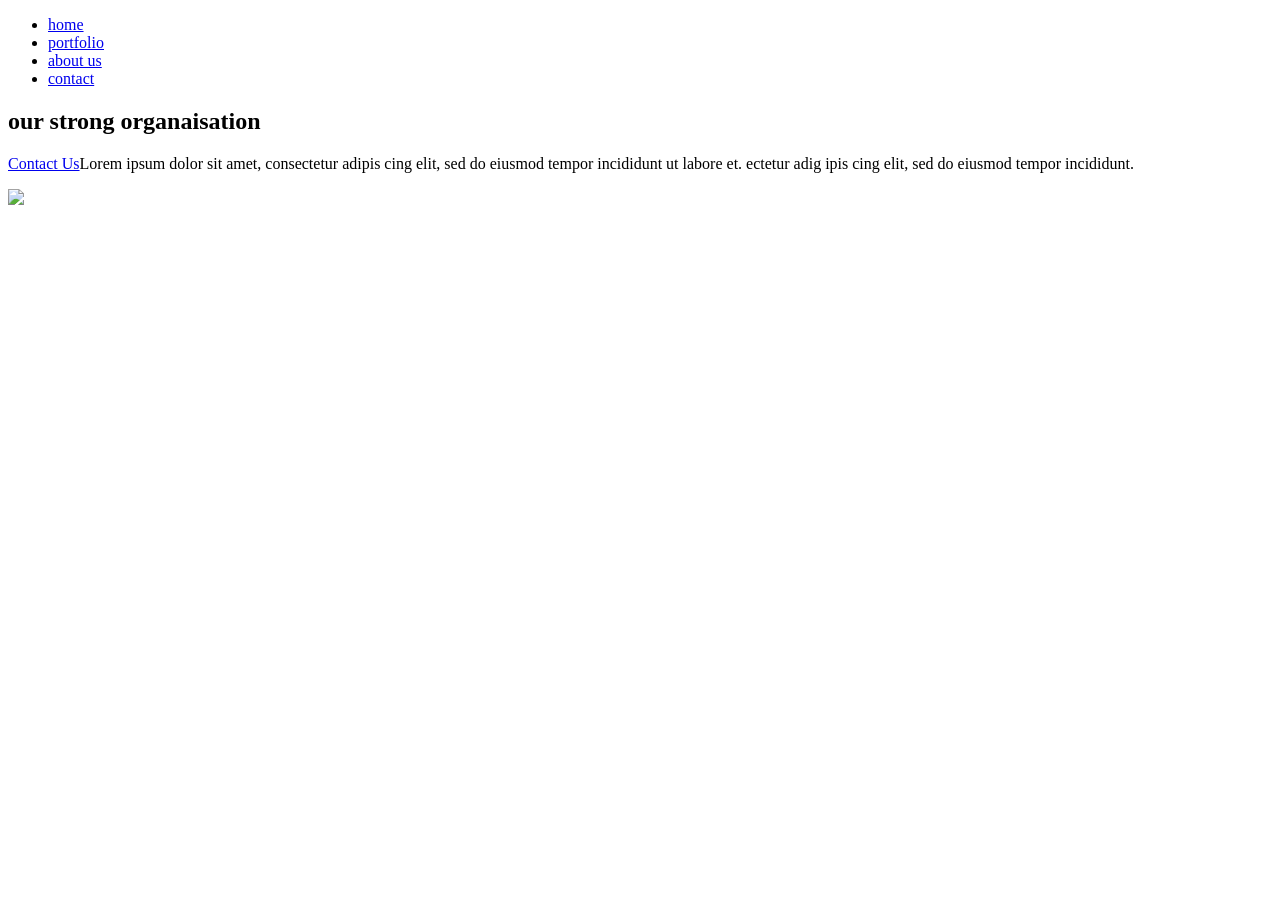
==== index.html @ 2cca42a9 "Create project" ====
<!DOCTYPE html>
<html lang="en">
<head>
    <meta charset="UTF-8">
    <meta http-equiv="X-UA-Compatible" content="IE=edge">
    <meta name="viewport" content="width=device-width, initial-scale=1.0">
    <title>Макет Agency</title>
    <link rel="stylesheet" href="../Agency/style/style.css">
    <link href="https://fonts.googleapis.com/css2?family=Open+Sans:ital,wght@0,300;0,400;0,500;0,600;0,700;0,800;1,300;1,400;1,500;1,600;1,700;1,800&display=swap" rel="stylesheet">
    <link rel="preconnect" href="https://fonts.googleapis.com">
    <link rel="preconnect" href="https://fonts.gstatic.com" crossorigin>
</head>
<body class="page page-header-gray">
    <div class="page-header"> 
        <header class="header">
            <nav class="header-navig">
                <ul class="menu header-menu">
                    <li class="menu-item"><a class="menu-link" href="#">home</a></li>
                    <li class="menu-item"><a class="menu-link" href="#portfolio">portfolio</a></li>
                    <li class="menu-item"><a class="menu-link" href="#about-us">about us</a></li>
                    <li class="menu-item"><a class="menu-link" href="#contact">contact</a></li>
                </ul>
            </nav>
        </header>
    </div>
    <main class="page-intro">
        <div class="page-intro">
            <section class="intro-content section">
                <div class="page-content">
                    <h1 class="intro-heading">our strong organaisation</h1>
                    <p class="intro-text"><a class="action-button button-red intro-link" href="https://learn.innopolis.university/Students">Contact Us</a>Lorem ipsum dolor sit amet, consectetur adipis cing elit, sed do eiusmod tempor incididunt  ut labore et. ectetur adig ipis cing elit, sed do eiusmod tempor incididunt.</p>
                    <a class="">
                        <img class="intro-img" src="../Agency/img/square-red-white.jpg">
                </div>
            </section>
        </div>
    </main>
</body>
</html>
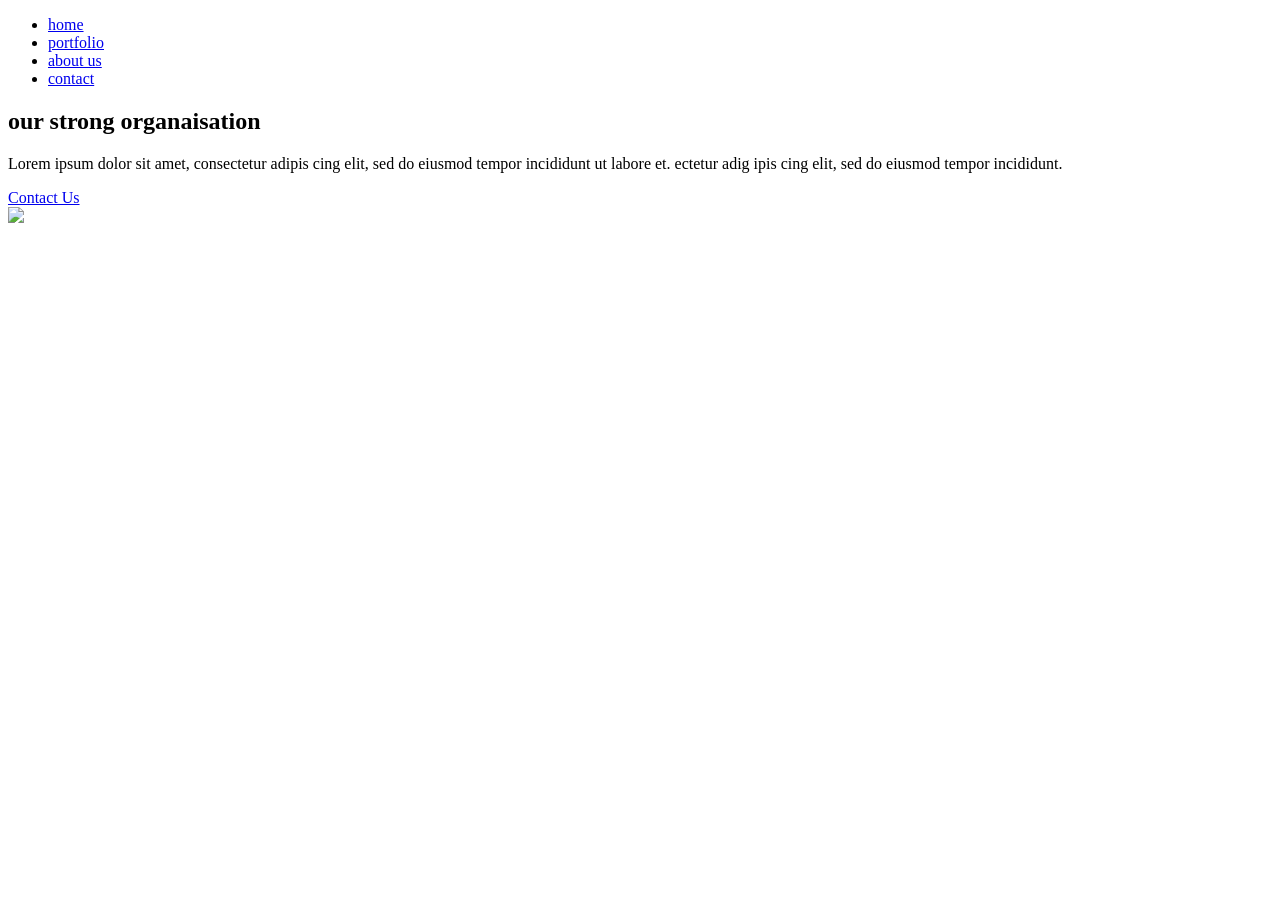
==== commit 21e177cd: "Add files via upload" ====
--- a/index.html
+++ b/index.html
@@ -1,39 +1,41 @@
-<!DOCTYPE html>
-<html lang="en">
-<head>
-    <meta charset="UTF-8">
-    <meta http-equiv="X-UA-Compatible" content="IE=edge">
-    <meta name="viewport" content="width=device-width, initial-scale=1.0">
-    <title>Макет Agency</title>
-    <link rel="stylesheet" href="../Agency/style/style.css">
-    <link href="https://fonts.googleapis.com/css2?family=Open+Sans:ital,wght@0,300;0,400;0,500;0,600;0,700;0,800;1,300;1,400;1,500;1,600;1,700;1,800&display=swap" rel="stylesheet">
-    <link rel="preconnect" href="https://fonts.googleapis.com">
-    <link rel="preconnect" href="https://fonts.gstatic.com" crossorigin>
-</head>
-<body class="page page-header-gray">
-    <div class="page-header"> 
-        <header class="header">
-            <nav class="header-navig">
-                <ul class="menu header-menu">
-                    <li class="menu-item"><a class="menu-link" href="#">home</a></li>
-                    <li class="menu-item"><a class="menu-link" href="#portfolio">portfolio</a></li>
-                    <li class="menu-item"><a class="menu-link" href="#about-us">about us</a></li>
-                    <li class="menu-item"><a class="menu-link" href="#contact">contact</a></li>
-                </ul>
-            </nav>
-        </header>
-    </div>
-    <main class="page-intro">
-        <div class="page-intro">
-            <section class="intro-content section">
-                <div class="page-content">
-                    <h1 class="intro-heading">our strong organaisation</h1>
-                    <p class="intro-text"><a class="action-button button-red intro-link" href="https://learn.innopolis.university/Students">Contact Us</a>Lorem ipsum dolor sit amet, consectetur adipis cing elit, sed do eiusmod tempor incididunt  ut labore et. ectetur adig ipis cing elit, sed do eiusmod tempor incididunt.</p>
-                    <a class="">
-                        <img class="intro-img" src="../Agency/img/square-red-white.jpg">
-                </div>
-            </section>
-        </div>
-    </main>
-</body>
+<!DOCTYPE html>
+<html lang="en">
+<head>
+    <meta charset="UTF-8">
+    <meta http-equiv="X-UA-Compatible" content="IE=edge">
+    <meta name="viewport" content="width=device-width, initial-scale=1.0">
+    <title>Макет Agency</title>
+    <link rel="stylesheet" href="../Agency/style/style.css">
+    <link href="https://fonts.googleapis.com/css2?family=Open+Sans:ital,wght@0,300;0,400;0,500;0,600;0,700;0,800;1,300;1,400;1,500;1,600;1,700;1,800&display=swap" rel="stylesheet">
+    <link rel="preconnect" href="https://fonts.googleapis.com">
+    <link rel="preconnect" href="https://fonts.gstatic.com" crossorigin>
+</head>
+<body class="page page-header-gray">
+    <div class="page-header"> 
+        <header class="header">
+            <nav class="header-navig">
+                <ul class="menu header-menu">
+                    <li class="menu-item"><a class="menu-link" href="#">home</a></li>
+                    <li class="menu-item"><a class="menu-link" href="#portfolio">portfolio</a></li>
+                    <li class="menu-item"><a class="menu-link" href="#about-us">about us</a></li>
+                    <li class="menu-item"><a class="menu-link" href="#contact">contact</a></li>
+                </ul>
+            </nav>
+        </header>
+    </div>
+    <main class="page-content">
+        <div class="page-intro">
+            <section class="intro-content section">
+                <div class="page-content">
+                    <h1 class="intro-heading">our strong organaisation</h1>
+                    <p class="intro-text">Lorem ipsum dolor sit amet, consectetur adipis cing elit, sed do eiusmod tempor incididunt  ut labore et. ectetur adig ipis cing elit, sed do eiusmod tempor incididunt.</p>
+                    <a class="action-button button-red" href="https://learn.innopolis.university/Students">Contact Us</a>
+                </div>
+
+                        <img class="intro-img" src="../Agency/img/square-red-white.png">
+
+            </section>
+        </div>
+    </main>
+</body>
 </html>
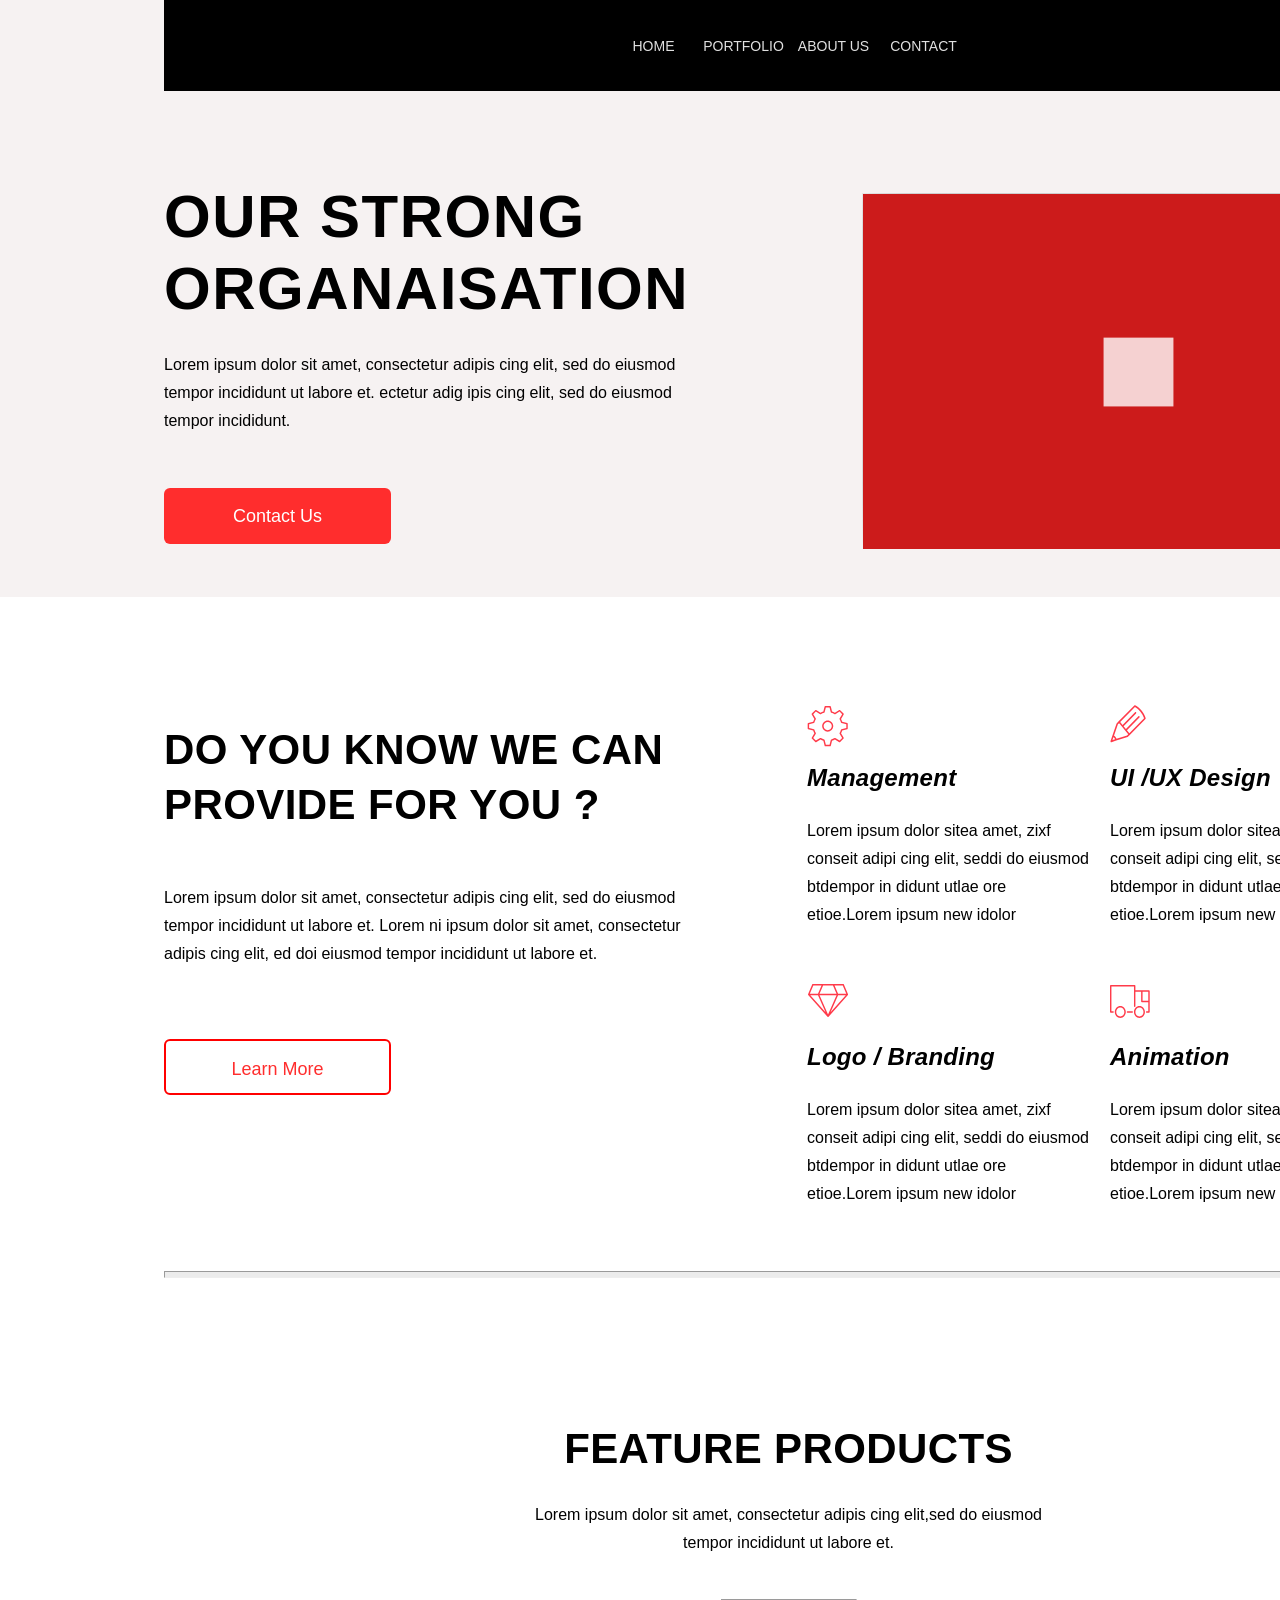
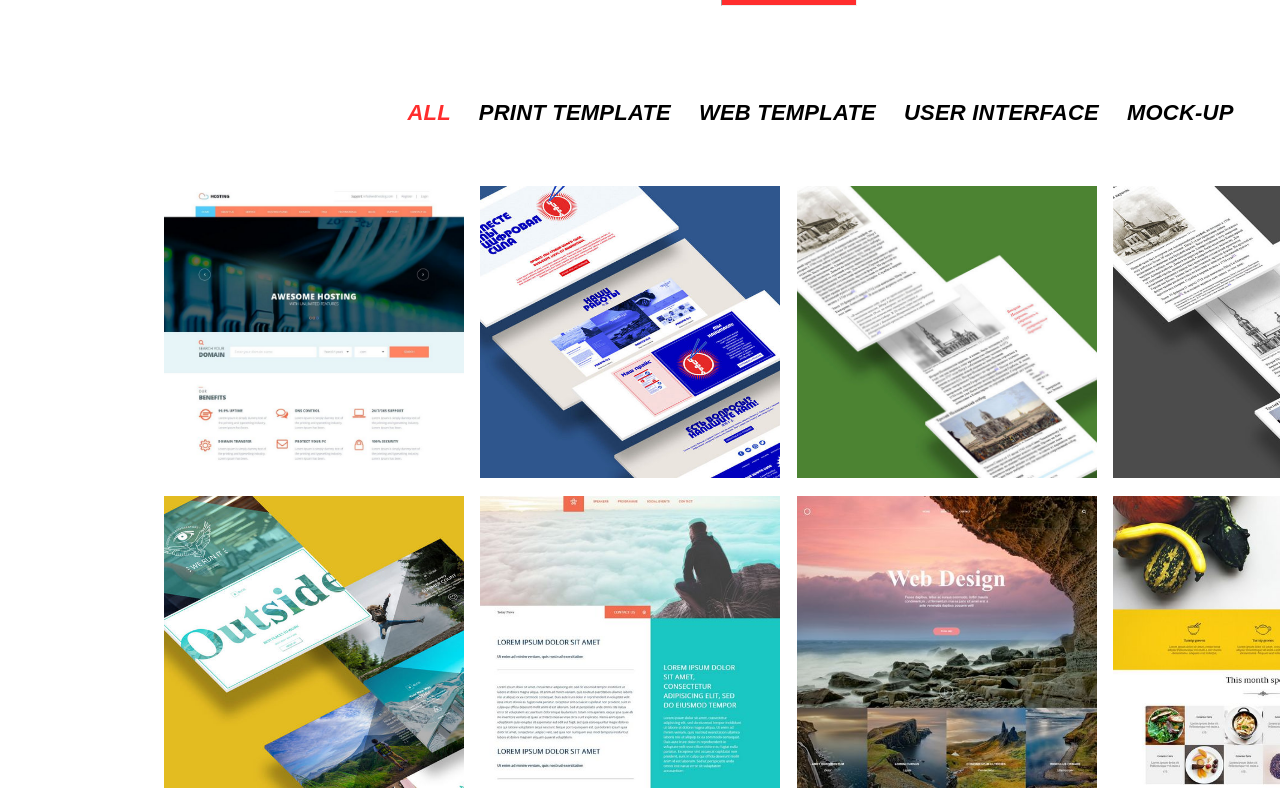
==== commit 48285bdd: "Agency: ДЗ 4" ====
--- a/index.html
+++ b/index.html
@@ -1,41 +1,106 @@
 <!DOCTYPE html>
-<html lang="en">
+<html lang="ru">
 <head>
     <meta charset="UTF-8">
     <meta http-equiv="X-UA-Compatible" content="IE=edge">
     <meta name="viewport" content="width=device-width, initial-scale=1.0">
     <title>Макет Agency</title>
-    <link rel="stylesheet" href="../Agency/style/style.css">
+    <link rel="stylesheet" href="./style/style.css">
     <link href="https://fonts.googleapis.com/css2?family=Open+Sans:ital,wght@0,300;0,400;0,500;0,600;0,700;0,800;1,300;1,400;1,500;1,600;1,700;1,800&display=swap" rel="stylesheet">
     <link rel="preconnect" href="https://fonts.googleapis.com">
     <link rel="preconnect" href="https://fonts.gstatic.com" crossorigin>
 </head>
-<body class="page page-header-gray">
-    <div class="page-header"> 
+<body class="page">
+    <div class="page__header page__header-gray"> 
         <header class="header">
-            <nav class="header-navig">
-                <ul class="menu header-menu">
-                    <li class="menu-item"><a class="menu-link" href="#">home</a></li>
-                    <li class="menu-item"><a class="menu-link" href="#portfolio">portfolio</a></li>
-                    <li class="menu-item"><a class="menu-link" href="#about-us">about us</a></li>
-                    <li class="menu-item"><a class="menu-link" href="#contact">contact</a></li>
+            <nav class="header__navig">
+                <ul class="menu">
+                    <li class="menu__item"><a class="menu__link" href="#">home</a></li>
+                    <li class="menu__item"><a class="menu__link" href="#portfolio">portfolio</a></li>
+                    <li class="menu__item"><a class="menu__link" href="#about-us">about us</a></li>
+                    <li class="menu__item"><a class="menu__link" href="#contact">contact</a></li>
                 </ul>
             </nav>
         </header>
     </div>
     <main class="page-content">
-        <div class="page-intro">
-            <section class="intro-content section">
+        <div class="page-intro page__header-gray">
+            <section class="page-intro__content section">
                 <div class="page-content">
-                    <h1 class="intro-heading">our strong organaisation</h1>
-                    <p class="intro-text">Lorem ipsum dolor sit amet, consectetur adipis cing elit, sed do eiusmod tempor incididunt  ut labore et. ectetur adig ipis cing elit, sed do eiusmod tempor incididunt.</p>
-                    <a class="action-button button-red" href="https://learn.innopolis.university/Students">Contact Us</a>
+                    <h1 class="page-intro__heading">our strong organaisation</h1>
+                    <p class="page-intro__text">Lorem ipsum dolor sit amet, consectetur adipis cing elit, sed do eiusmod tempor incididunt  ut
+                         labore et. ectetur adig ipis cing elit, sed do eiusmod tempor incididunt.</p>
+                    <a class="action-button action-button__red" href="https://learn.innopolis.university/Students">Contact Us</a>
                 </div>
-
-                        <img class="intro-img" src="../Agency/img/square-red-white.png">
-
+                <img class="page-intro__img" src="./img/square-red-white.png" alt="Квадрат в квадрате">
             </section>
         </div>
+        <section class="section services">
+            <div class="services__header">
+                <h2 class="services__heading section-heading">do you know we can provide for you ?</h2>
+                <p class="services__text">Lorem ipsum dolor sit amet, consectetur adipis cing elit, sed do eiusmod tempor incididunt ut 
+                labore et. Lorem ni ipsum dolor sit amet, consectetur adipis cing elit, ed doi eiusmod tempor incididunt ut labore et.</p>
+                <a class="action-button action-button__white" href="https://ya.ru" target="_blank">Learn More</a>
+            </div>
+            <div class="services__blocks">
+                <section class="service">
+                    <h3 class="service__heading service__heading_manage">Management</h3>
+                    <p class="service__text">Lorem ipsum dolor sitea amet, zixf conseit  adipi cing elit, seddi do eiusmod btdempor in 
+                        didunt utlae ore etioe.Lorem ipsum new idolor</p>
+                    </section>
+                <section class="service">
+                    <h3 class="service__heading service__heading_ui">UI /UX Design</h3>
+                    <p class="service__text">Lorem ipsum dolor sitea amet, zixf conseit  adipi cing elit, seddi do eiusmod btdempor in 
+                        didunt utlae ore etioe.Lorem ipsum new idolor</p>
+                </section>
+                <section class="service">
+                    <h3 class="service__heading service__heading_logo">Logo / Branding</h3>
+                    <p class="service__text">Lorem ipsum dolor sitea amet, zixf conseit  adipi cing elit, seddi do eiusmod btdempor in 
+                        didunt utlae ore etioe.Lorem ipsum new idolor</p>
+                </section>
+                <section class="service">
+                    <h3 class="service__heading service__heading_anim">Animation</h3>
+                    <p class="service__text">Lorem ipsum dolor sitea amet, zixf conseit  adipi cing elit, seddi do eiusmod btdempor in 
+                        didunt utlae ore etioe.Lorem ipsum new idolor</p>
+                </section>
+            </div>
+            <hr class="services__footer_line">
+        </section>
+        <section class="feature section">
+            <div class="feature__header">
+                <h2 class="feature__heading section-heading">feature products</h2>
+                <p class="feature__text">Lorem ipsum dolor sit amet, consectetur adipis cing elit,sed do eiusmod tempor
+                     incididunt ut labore et.</p>
+                <hr class="header__line feature__line">
+            </div>
+            <ul class="products__filter">
+                <li class="products__item">
+                    <a class="products__link products__link_active">all</a>
+                </li>
+                <li class="products__item">
+                    <a class="products__link">print template</a>
+                </li>
+                <li class="products__item">
+                    <a class="products__link">web template</a>
+                </li>
+                <li class="products__item">
+                    <a class="products__link">user interface</a>
+                </li>
+                <li class="products__item">
+                    <a class="products__link">mock-up</a>
+                </li>
+            </ul>
+            <div class="products">
+                <img class="product" src="./img/work-1.jpg" alt="Макет 1">
+                <img class="product" src="./img/work-2.jpg" alt="Макет 2">
+                <img class="product" src="./img/work-3.jpg" alt="Макет 3">
+                <img class="product" src="./img/work-4.jpg" alt="Макет 4">
+                <img class="product" src="./img/work-5.jpg" alt="Макет 5">
+                <img class="product" src="./img/work-6.jpg" alt="Макет 6">
+                <img class="product" src="./img/work-7.jpg" alt="Макет 7">
+                <img class="product" src="./img/work-8.jpg" alt="Макет 8">
+            </div>
+        </Section>
     </main>
 </body>
 </html>
--- a/style/style.css
+++ b/style/style.css
@@ -0,0 +1,329 @@
+html {
+    font-family: 'OpenSans', sans-serif, serif, monospace;
+}
+.page__header-gray {
+    background-color: #F6F2F2;
+}
+.page {
+    display: flex;
+    flex-direction: column;
+    font-size: 16px;
+    margin: 0;
+    width: 1577px;
+}
+.page__header {
+    display: flex;
+    flex-direction: column;
+}
+.header {
+    box-sizing: border-box;
+    display: flex;
+    flex-wrap: wrap;
+    align-items: center;
+    justify-content: center;
+    width: 1249px;
+    min-height: 89px;
+    margin: 0 auto;
+    background-color: #000000;
+    border: 1px solid #000000;
+    mix-blend-mode: normal;
+}
+.header__navig {
+    display: flex;
+    flex-wrap: wrap;
+}
+.menu {
+    display: flex;
+    flex-wrap: wrap;
+    align-items: center;
+    list-style: none;
+    padding: 0;
+    margin: 0;
+}
+/* .header-menu {
+
+} */
+.menu__item {
+    display: flex;
+    align-items: stretch;
+    justify-content: center;
+    min-height: 89px;
+    width: 90px;
+}
+.menu__item:hover {
+    background-color: #FF3F40;
+}
+.menu__link {
+    display: flex;
+    align-items: center;
+    padding: 32px 0 32px 0;
+    color: #E0E0E0;
+    font-size: 14px;
+    text-transform: uppercase;
+    text-decoration: none;
+    line-height: 24px;
+    /* font-weight: bold; */
+}
+/* intro */
+.page-content {
+    flex-grow: 1;
+}
+.page-intro {
+    padding-top: 102px;
+    padding-bottom: 36px;
+}
+.page-intro__content {
+    position: relative;
+    bottom: 12px;
+    /* width: 616px; */
+    margin-bottom: 20px;
+    margin-right: 74px;
+}
+.page-intro__heading {
+    margin: 0;
+    width: 618px;
+    height: 134px;
+    font-size: 60px;
+    line-height: 72px;
+    letter-spacing: 1.5px;
+    text-transform: uppercase;
+}
+.page-intro__text {
+    /* display: flex;
+    align-items: center; */
+    margin: 36px 0 64px 0;
+    font-size: 16px;
+    line-height: 28px;
+    max-width: 545px;
+    height: 73px;
+}
+.action-button__red {
+    font-size: 18px;
+    line-height: 34px;
+    color: #fff;
+    background-color: #FF2D2D;
+}
+.action-button {
+    box-sizing: border-box;
+    display: inline-block;
+    width: 227px;
+    height: 56px;
+    padding: 11px 0;
+    text-align: center;
+    border-radius: 6px;
+    text-decoration: none;
+}
+.page-intro__img {
+    width: 551px;
+    height: 356px;
+    margin-top: 12px;
+    /* background: #000000; */
+    /* mix-blend-mode: normal; */
+    /* opacity: 0.2; */
+}
+.section {
+    display: flex;
+    flex-wrap: wrap;
+    justify-content: space-between;
+    align-items: flex-start;
+    max-width: 1249px;
+    margin: 0 auto;
+    /* padding-left: 1vw; */
+    padding-right: 1vw;
+    margin-left: 164px;
+}
+/* services */
+.services {
+    padding-top: 108px;
+    /* padding-bottom: 50px; */
+}
+.services__header {
+    flex: 1 1 524px;
+    max-width: 524px;
+    margin-bottom: 50px;
+    margin-right: 119px;
+}
+.services__heading {
+    position: relative;
+    bottom: 6px;
+    width: 524px;
+    height: 87px;
+    font-size: 42px;
+    line-height: 55px;
+    display: flex;
+    align-items: center;
+    text-transform: uppercase;
+    letter-spacing: 0.422159px;
+    margin-bottom: 50px;
+}
+.services__text {
+    margin: 0;
+    line-height: 28px;
+    font-size: 16px;
+    margin-bottom: 64px;
+    width: 539px;
+    height: 98px;
+    display: flex;
+    align-items: center;
+}
+.action-button__white {
+    font-size: 18px;
+    line-height: 34px;
+    color: #FF2D2D;
+    background-color:#fff;
+    border: 2px solid #FF0000;
+}
+.services__blocks {
+    flex: 1 1;
+    max-width: 608px;
+    height: 558px;
+    display: flex;
+    flex-wrap: wrap;
+    /* margin-top: 32px; */
+}
+.services__footer_line {
+    width: 1251px;
+    height: 5px;
+    background-color: #ECECEC;
+}
+/* service */
+.service {
+    flex: 1 1 282px;
+    width: 282px;
+    margin-bottom: 50px;
+    margin-right: 18px;
+    flex-wrap: wrap;
+    display: flex;
+}
+.service__heading {
+    margin: 0;
+    margin-bottom: 70px;
+    width: 216px;
+    height: 24px;
+    font-size: 24px;
+    line-height: 0px;
+    letter-spacing: 0.271838px;
+    color: #000000;
+    font-style: italic;
+    font-weight: 600;
+}
+.service__heading::before {
+    display: block;
+    width: 41px;
+    height: 41px;
+    margin-bottom: 32px;
+}
+.service__text {
+    margin: 0;
+    width: 300px;
+    height: 100px;
+    font-size: 16px;
+    line-height: 28px;
+}
+.service__heading_manage::before {
+    content: url('../img/icon_man.svg');
+}
+.service__heading_ui::before {
+    content: url('../img/icon_UI.svg');
+}
+.service__heading_logo::before {
+    content: url('../img/icon_brand.svg');
+}
+.service__heading_anim::before {
+    content: url('../img/icon_truck.svg');
+}
+
+/* Feature */
+.feature {
+    margin-top: 104px;
+    justify-content: center;
+}
+.feature__header {
+    max-width: 540px;
+    width: 100%;
+    flex-wrap: wrap;
+    display: flex;
+    text-align: center;
+    margin-bottom: 86px;
+    justify-content: center;
+}
+.feature__heading {
+    font-weight: 700;
+    font-size: 42px;
+    display: flex;
+    align-items: center;
+    text-align: center;
+    letter-spacing: 0.3834px;
+    text-transform: uppercase;
+    margin-bottom: 28px;
+}
+.feature__text {
+    font-weight: 400;
+    font-size: 16px;
+    line-height: 28px;
+    display: flex;
+    align-items: center;
+    text-align: center;
+    max-width: 540px;
+    margin: 0 auto 34px;
+}
+.header__line {
+    height: 5px;
+    width: 134px;
+    background-color: #FF2D2D;
+}
+/* .feature-line {
+    display: flex;
+    align-items: center;
+} */
+.products__filter {
+    width: 100%;
+    list-style: none;
+    display: flex;
+    flex-wrap: wrap;
+    margin: 0;
+    padding: 0;
+    justify-content: center;
+    margin-bottom: 60px;
+}
+/* .products__item {
+
+} */
+.products__link {
+    position: relative;
+    left: 46px;
+    color: #000000;
+    margin-right: 28px;
+    font-style: italic;
+    font-weight: 600;
+    font-size: 22px;
+    display: flex;
+    align-items: center;
+    letter-spacing: 0.22px;
+    text-transform: uppercase;
+    text-decoration: none;
+}
+.products__link_active {
+    color: #FF2D2D;
+    /* opacity: .8; */
+}
+.products__link:hover {
+    color: #FF2D2D;
+}
+.products {
+    display: flex;
+    align-items: flex-start;
+    justify-content: space-between;
+    flex-wrap: wrap;
+}
+.product {
+    flex: 1 1 24%;
+    max-width: 300px;
+    height: 292px;
+    margin-bottom: 18px;
+    object-fit: cover;
+}
+/* .product:hover {
+    cursor: pointer;
+    max-width: 320px;
+} */
